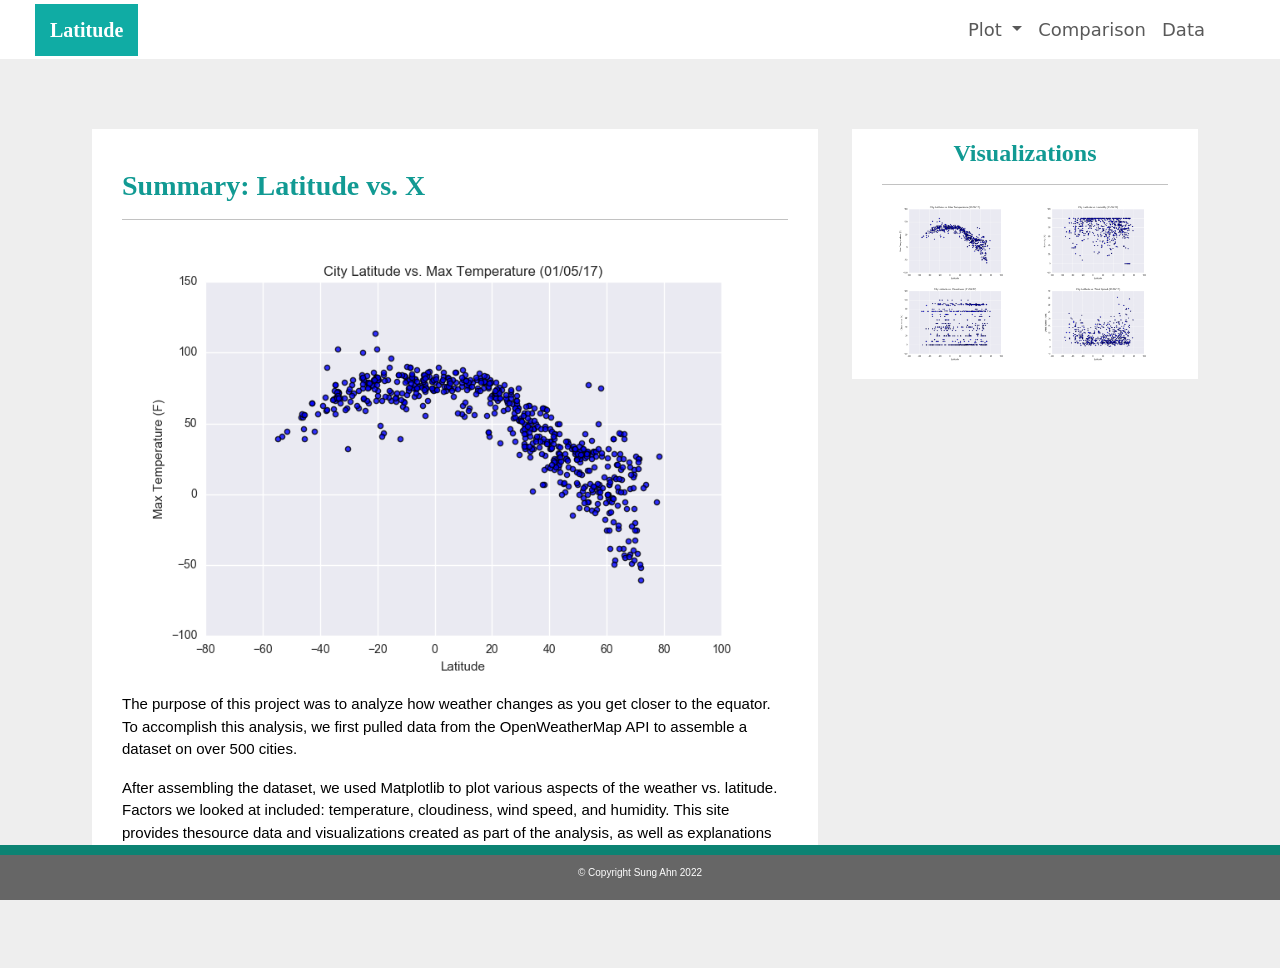
==== visualizations/index.html @ eb05c6db "Uploaded homework files." ====
<!-- https://www.w3schools.com/bootstrap4/bootstrap_navbar.asp# -->
<!doctype html>
<html lang="en">
  <head>
    <meta charset="utf-8">
    <meta name="viewport" content="width=device-width, initial-scale=1">
    <title>Bootstrap Visualization Dashboard</title>

    <!-- reset the style -->
    <link rel="stylesheet" href="reset.css">

    <!-- Bootstrap CSS -->
    <link href="https://cdn.jsdelivr.net/npm/bootstrap@5.2.0/dist/css/bootstrap.min.css" rel="stylesheet" integrity="sha384-gH2yIJqKdNHPEq0n4Mqa/HGKIhSkIHeL5AyhkYV8i59U5AR6csBvApHHNl/vI1Bx" crossorigin="anonymous">
    <script src="https://cdn.jsdelivr.net/npm/bootstrap@5.2.0/dist/js/bootstrap.bundle.min.js" integrity="sha384-A3rJD856KowSb7dwlZdYEkO39Gagi7vIsF0jrRAoQmDKKtQBHUuLZ9AsSv4jD4Xa" crossorigin="anonymous"></script>

    <!-- drop down doesnt work with the above latest bootcamp link from https://getbootstrap.com/docs/5.2/getting-started/introduction/...
    this link works: https://stackoverflow.com/questions/12458522/bootstrap-dropdown-not-working -->
    <script src="https://code.jquery.com/jquery-3.5.1.slim.min.js" integrity="sha384-DfXdz2htPH0lsSSs5nCTpuj/zy4C+OGpamoFVy38MVBnE+IbbVYUew+OrCXaRkfj" crossorigin="anonymous"></script>
    <script src="https://cdn.jsdelivr.net/npm/bootstrap@4.5.3/dist/js/bootstrap.bundle.min.js" integrity="sha384-ho+j7jyWK8fNQe+A12Hb8AhRq26LrZ/JpcUGGOn+Y7RsweNrtN/tE3MoK7ZeZDyx" crossorigin="anonymous"></script>

    <!-- Set the style with style.css -->
    <link rel="stylesheet" type="text/css" href="style.css">
  </head>

<body>

  

  <!-- helpful link below -->
 <!-- https://getbootstrap.com/docs/4.0/components/navbar/        -->
          <!-- add drop down  -->

  <!-- Latitude Navigation Bar -->
  
  <div class="navigation">
      <nav class="navbar navbar-expand-lg navbar-light">
        <div class="col-sm-12 col-md-2">
          <a class="navbar-brand" style="background-color:rgb(16, 172, 164);" href="index.html">Latitude</a>
          <button class="navbar-toggler border border-black " type="button" data-toggle="collapse" data-target="#navbarSupportedContent"
          aria-controls="navbarSupportedContent" aria-expanded="true" aria-label="Toggle navigation">
          <span class="navbar-toggler-icon"></span>
          </button>
        </div>
        

<!-- Plot, Comparison, Data Navigation Bar -->        
        <div class="col-sm-12 col-md-7"></div>
          <!-- add drop down  -->
          <!-- this is for small screen adjustment -->
          <div class="col-sm-12 col-md-2">
          <div class="collapse navbar-collapse" id="navbarSupportedContent">
            <ul class="navbar-nav mr-auto">
              <li class="nav-item dropdown">
                <a class="nav-link dropdown-toggle" id="navbarDropdown" role="button" data-toggle="dropdown" aria-haspopup="true" aria-expanded="false">
                  Plot
                </a>
                <div class="dropdown-menu" aria-labelledby="navbarDropdown">
                  <a class="dropdown-item" href="temp.html">Max Temperature</a>
                  <a class="dropdown-item" href="humidity.html">Humidity</a>
                  <a class="dropdown-item" href="cloudiness.html">Cloudiness</a>
                  <a class="dropdown-item" href="windspeed.html">Wind Speed</a>
                  
                </div>
              </li>
              <li class="nav-item">
                <a class="nav-link" href="Comparisons.html">Comparison</a>
              </li>
              <li class="nav-item">
                <a class="nav-link" href="data.html">Data</a>
              </li>
                            
            </ul>
          </div>  
          </div>
      </nav>
  </div>

  <!-- Navigation end -->

      <!-- content -->
      <div class="container">
        <div class="row">
          <div class="col-sm-12 col-md-8">
              <div class=box>
                <h3>Summary: Latitude vs. X</h3>
                <hr>
                <div class="col-12">
                <img class="img float-left" src="../Resources/assets/images/Fig1.png" alt="Latitude vs X">
                </div>
                <p>The purpose of this project was to analyze how weather changes as you get closer to the equator. 
                To accomplish this analysis, we first pulled data from the OpenWeatherMap API to assemble a dataset on over 500 cities.
                </p>
                
                <p>After assembling the dataset,  we used Matplotlib  to plot various aspects of the weather vs. latitude. 
                Factors we looked  at included:  temperature, cloudiness, wind speed, and humidity. 
                This site provides thesource data and visualizations created as part of the analysis, as well as explanations and descriptions
                of any trends and correlations witnessed. </p>
              </div>
          </div>
        <div class="col-sm-12 col-md-4">
             
          
          <!-- Start of Visualizations imageNav Area -->
          <div class=box>
          <section id="imageNav-area">
            <div class="imageNav-content">
              <h4 class="imageNav-header">Visualizations</h4>
              <hr>
              <div class="container">
                       <div class="row">
                        <div class="col-6">
                    <a href="temp.html">
                            <img src="..\Resources\assets\images/Fig1.png" alt="Latitude vs. Max Temperature",  class="imageNav-photo">
                            </a>
                        </div>
                        <div class="col-6">
                    <a href="humidity.html">
                            <img src="..\Resources/assets/images/Fig2.png" alt="Latitude vs. Humidity",  class="imageNav-photo">
                          </a>
                </div>
                        <div class="col-6">
                    <a href="cloudiness.html">
                            <img src="..\Resources/assets/images/Fig3.png" alt="Latitude vs. Cloudiness",  class="imageNav-photo">
                            </a>
                        </div>
                        <div class="col-6">
                    <a href="windspeed.html">
                            <img src="..\Resources/assets/images/Fig4.png" alt="Latitude vs. Wind Speed",  class="imageNav-photo">
                            </a>
                        </div>
                </div>
                    </div>
              </div>
            </div>
          </div>
       <!-- containter end -->
  <!-- footer -->
    <footer>
    <div class="footer">&copy; Copyright Sung Ahn 2022

    </div>
  </footer>
  <!-- footer end -->
</body>

</html>
---- visualizations/style.css ----
/* Giving the body the specified background color, adding font sizes for the h1 and h3 elements we'll be using */ 

body{
    background-color: #eeeeee;
    color: rgb(14, 13, 13);
}

/* Navbar */

.navbar{
    max-height: 100px;
    background-color: #c3c5c4;
}

h4{
    color: #119a93;
    font-weight: bold;
    font-family: 'Tahoma', Times;
    font-size: 5;
}
h3 {
    color: #119a93;
    font-weight: bold;
    font-family: 'Tahoma', Times;
    padding-top: 30px;
}
.navigation .navbar-brand{

    color: white;
    margin-left: 35px;
    padding: 15px;
    font-weight: bold;
    background-color: white;
    font-family: 'Tahoma', Times;
}

.navbar{
    background-color: white;
    font-size: 18px;
}
a{

    color: #708496;

    font-size: 15px;

}


/* Images */

img{

    width:100% ;

    height:100%;

}

/* header for comparison page */
.imageNav-header {
    color: #119a93;
    font-weight: bold;
    font-size: 10;
    text-align: center;
    
}
/* Paragraph*/

p{
color: black;
font-family: calibri, Helvetica, sans-serif;
font-size: 15px;
}

/* Box Class */

.box {
    margin-top: 70px;
    margin-bottom: 70px;
    margin-left: 10px;
    padding: 10px 30px 15px;
    color:rgb(12, 12, 12);
    background-color: white;
}
  .box1 {
    margin-top: 70px;
    margin-bottom: 70px;
    margin-left: 10px;
    padding: 10px 30px 15px;
    color: black;
    background-color: white;
    
  }
/* Table */

.table{
    font-size: 5px;
    margin-left: 30px;
    margin-right: 0px;
  
}

/* Footer */

footer{
background-color: #666666;
border-top-style: solid;
border-top-width: 10px;
border-top-color: rgb(12, 131, 115);
color: white;
min-height: 55px;
font-family: Arial, Tahoma;
font-size: 10px;
text-align: center;
position: fixed;
left: 0;
bottom: 0;
width: 100%;
padding-top: 10px;

}

/* Media Queries */

@media(max-width: 800px){

.navbar-expand-lg{

background-color: white;
}
/* Media query for body */
@media only screen and (max-width: 700px) {
    /* Set background color to white on small screens */
    body {
      /* Visual */
      background-color: #fff;
    }
  }
  
.navbar{
    max-height: none;
    padding: inherit;
}

.navbar div{
    margin: inherit;
    background-color: white; 
}

.navbar-brand{
    padding: 15px;
}

 

button{

    margin-right: 10px;
    
}

button:focus {

    outline: 5px dotted;

    outline: 10px auto -webkit-focusring-color;

    }

}
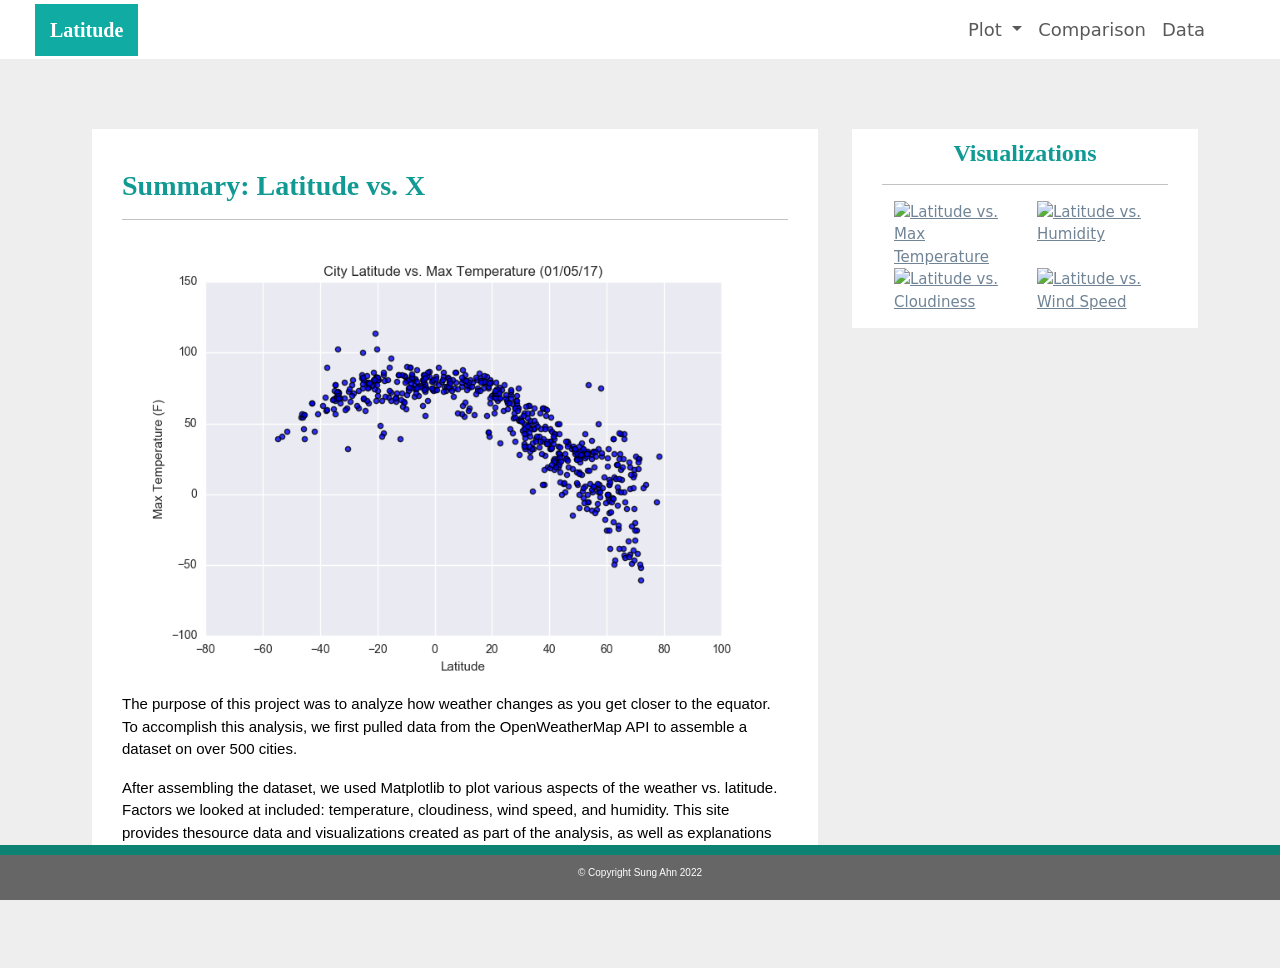
==== commit c0a83482: "edited the file path." ====
--- a/visualizations/index.html
+++ b/visualizations/index.html
@@ -110,22 +110,22 @@
                        <div class="row">
                         <div class="col-6">
                     <a href="temp.html">
-                            <img src="..\Resources\assets\images/Fig1.png" alt="Latitude vs. Max Temperature",  class="imageNav-photo">
+                            <img src="assets/images/Fig1.png" alt="Latitude vs. Max Temperature",  class="imageNav-photo">
                             </a>
                         </div>
                         <div class="col-6">
                     <a href="humidity.html">
-                            <img src="..\Resources/assets/images/Fig2.png" alt="Latitude vs. Humidity",  class="imageNav-photo">
+                            <img src="assets/images/Fig2.png" alt="Latitude vs. Humidity",  class="imageNav-photo">
                           </a>
                 </div>
                         <div class="col-6">
                     <a href="cloudiness.html">
-                            <img src="..\Resources/assets/images/Fig3.png" alt="Latitude vs. Cloudiness",  class="imageNav-photo">
+                            <img src="assets/images/Fig3.png" alt="Latitude vs. Cloudiness",  class="imageNav-photo">
                             </a>
                         </div>
                         <div class="col-6">
                     <a href="windspeed.html">
-                            <img src="..\Resources/assets/images/Fig4.png" alt="Latitude vs. Wind Speed",  class="imageNav-photo">
+                            <img src="assets/images/Fig4.png" alt="Latitude vs. Wind Speed",  class="imageNav-photo">
                             </a>
                         </div>
                 </div>
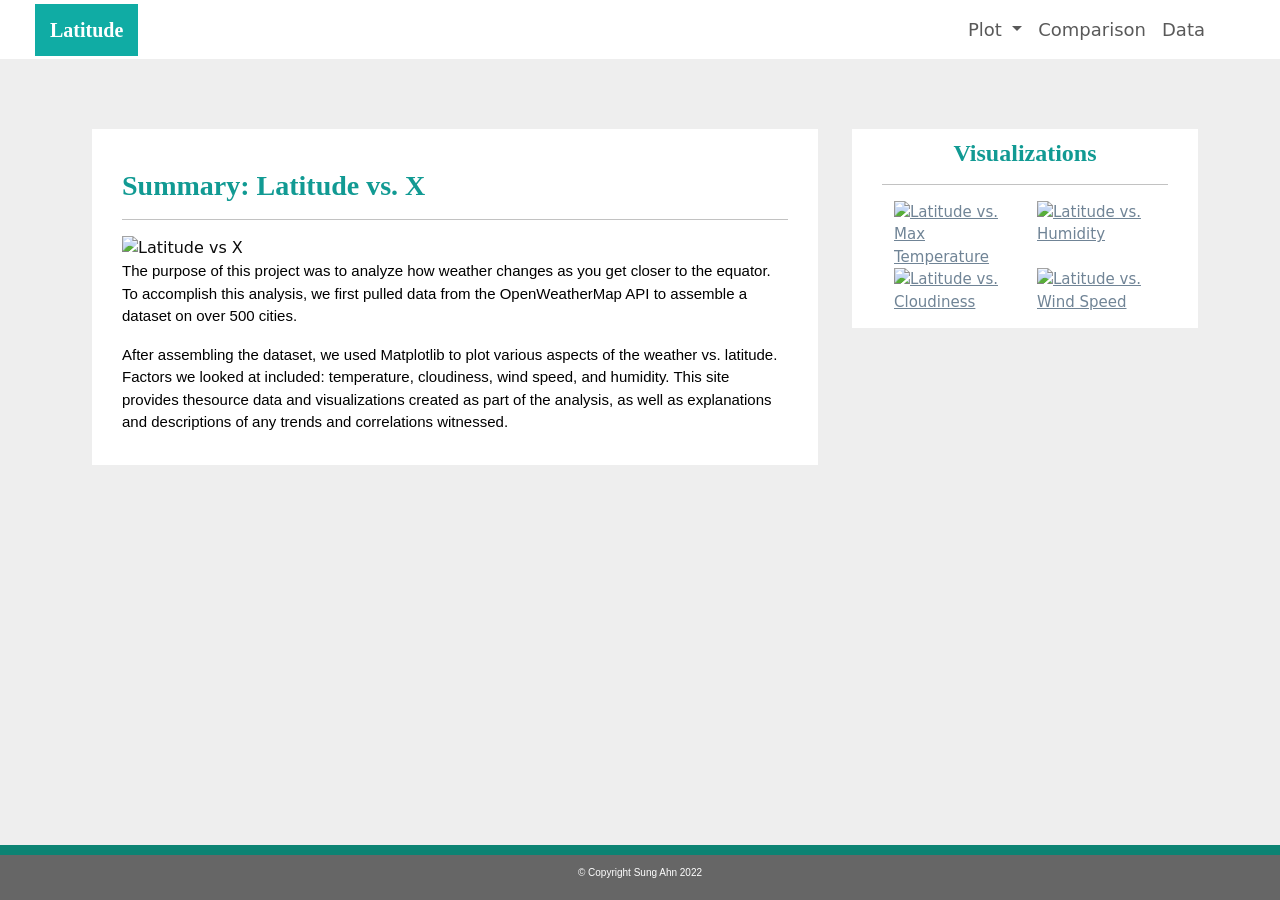
==== commit b65582eb: "updated file path again." ====
--- a/visualizations/index.html
+++ b/visualizations/index.html
@@ -85,7 +85,7 @@
                 <h3>Summary: Latitude vs. X</h3>
                 <hr>
                 <div class="col-12">
-                <img class="img float-left" src="../Resources/assets/images/Fig1.png" alt="Latitude vs X">
+                <img class="img float-left" src="./assets/images/Fig1.png" alt="Latitude vs X">
                 </div>
                 <p>The purpose of this project was to analyze how weather changes as you get closer to the equator. 
                 To accomplish this analysis, we first pulled data from the OpenWeatherMap API to assemble a dataset on over 500 cities.
@@ -110,22 +110,22 @@
                        <div class="row">
                         <div class="col-6">
                     <a href="temp.html">
-                            <img src="assets/images/Fig1.png" alt="Latitude vs. Max Temperature",  class="imageNav-photo">
+                            <img src="./assets/images/Fig1.png" alt="Latitude vs. Max Temperature",  class="imageNav-photo">
                             </a>
                         </div>
                         <div class="col-6">
                     <a href="humidity.html">
-                            <img src="assets/images/Fig2.png" alt="Latitude vs. Humidity",  class="imageNav-photo">
+                            <img src="./assets/images/Fig2.png" alt="Latitude vs. Humidity",  class="imageNav-photo">
                           </a>
                 </div>
                         <div class="col-6">
                     <a href="cloudiness.html">
-                            <img src="assets/images/Fig3.png" alt="Latitude vs. Cloudiness",  class="imageNav-photo">
+                            <img src="./assets/images/Fig3.png" alt="Latitude vs. Cloudiness",  class="imageNav-photo">
                             </a>
                         </div>
                         <div class="col-6">
                     <a href="windspeed.html">
-                            <img src="assets/images/Fig4.png" alt="Latitude vs. Wind Speed",  class="imageNav-photo">
+                            <img src="./assets/images/Fig4.png" alt="Latitude vs. Wind Speed",  class="imageNav-photo">
                             </a>
                         </div>
                 </div>
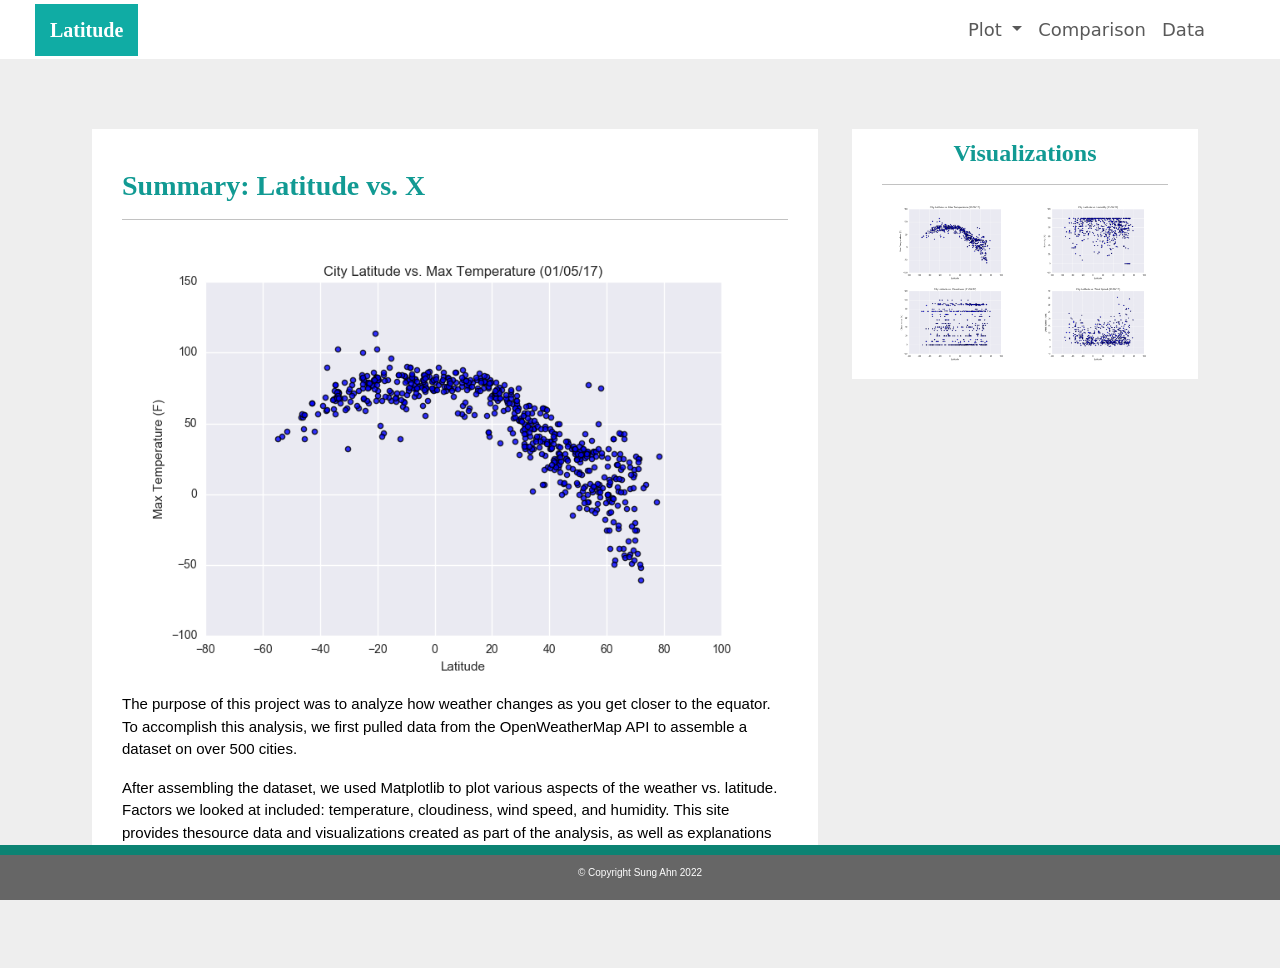
==== commit da7a6959: "updated filepath.." ====
--- a/visualizations/index.html
+++ b/visualizations/index.html
@@ -85,7 +85,7 @@
                 <h3>Summary: Latitude vs. X</h3>
                 <hr>
                 <div class="col-12">
-                <img class="img float-left" src="./assets/images/Fig1.png" alt="Latitude vs X">
+                <img class="img float-left" src="../Resources/assets/images/Fig1.png" alt="Latitude vs X">
                 </div>
                 <p>The purpose of this project was to analyze how weather changes as you get closer to the equator. 
                 To accomplish this analysis, we first pulled data from the OpenWeatherMap API to assemble a dataset on over 500 cities.
@@ -110,22 +110,22 @@
                        <div class="row">
                         <div class="col-6">
                     <a href="temp.html">
-                            <img src="./assets/images/Fig1.png" alt="Latitude vs. Max Temperature",  class="imageNav-photo">
+                            <img src="../Resources/assets/images/Fig1.png" alt="Latitude vs. Max Temperature",  class="imageNav-photo">
                             </a>
                         </div>
                         <div class="col-6">
                     <a href="humidity.html">
-                            <img src="./assets/images/Fig2.png" alt="Latitude vs. Humidity",  class="imageNav-photo">
+                            <img src="../Resources/assets/images/Fig2.png" alt="Latitude vs. Humidity",  class="imageNav-photo">
                           </a>
                 </div>
                         <div class="col-6">
                     <a href="cloudiness.html">
-                            <img src="./assets/images/Fig3.png" alt="Latitude vs. Cloudiness",  class="imageNav-photo">
+                            <img src="../Resources/assets/images/Fig3.png" alt="Latitude vs. Cloudiness",  class="imageNav-photo">
                             </a>
                         </div>
                         <div class="col-6">
                     <a href="windspeed.html">
-                            <img src="./assets/images/Fig4.png" alt="Latitude vs. Wind Speed",  class="imageNav-photo">
+                            <img src="../Resources/assets/images/Fig4.png" alt="Latitude vs. Wind Speed",  class="imageNav-photo">
                             </a>
                         </div>
                 </div>
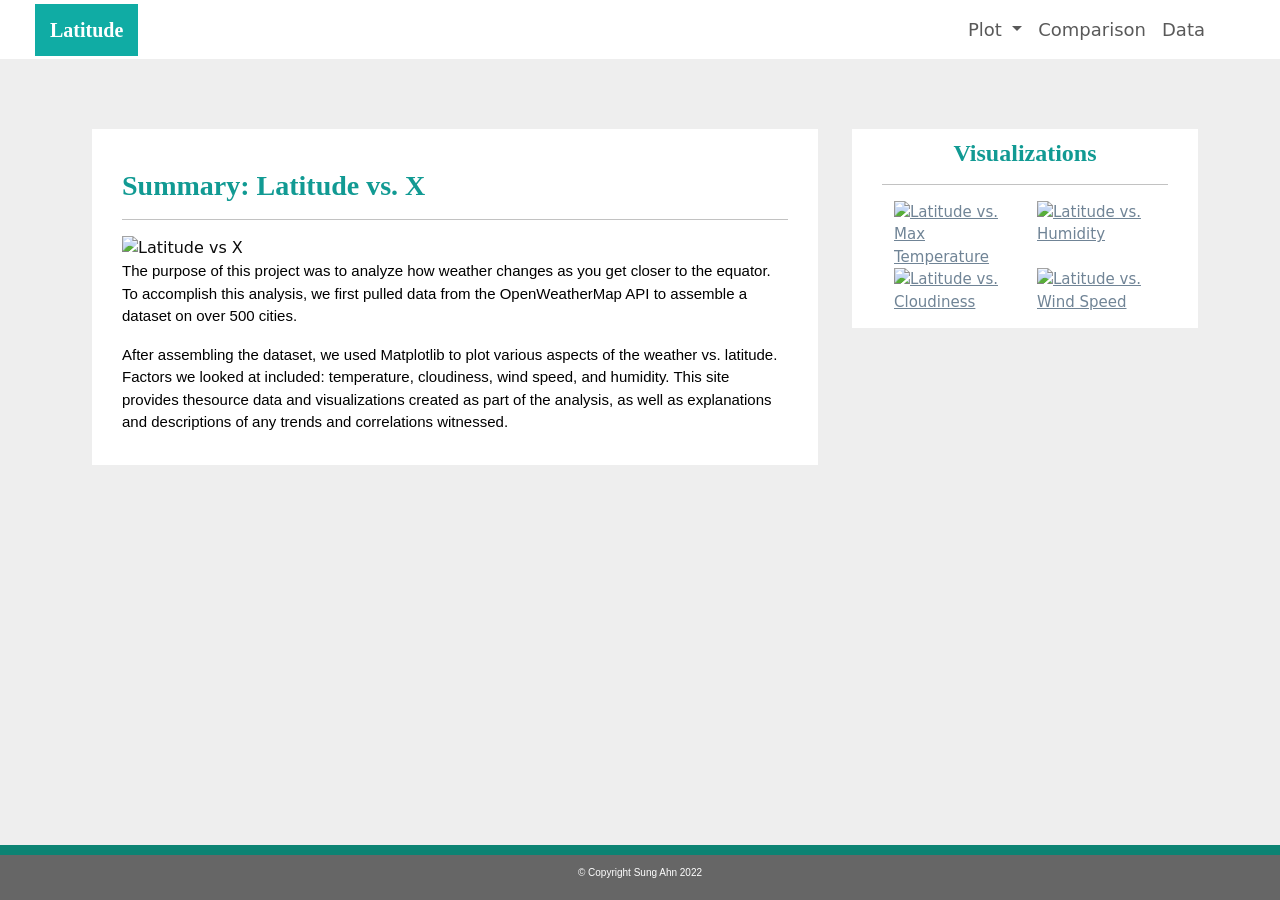
==== commit 507ae848: "updated filepath again to no slash Resources." ====
--- a/visualizations/index.html
+++ b/visualizations/index.html
@@ -85,7 +85,7 @@
                 <h3>Summary: Latitude vs. X</h3>
                 <hr>
                 <div class="col-12">
-                <img class="img float-left" src="../Resources/assets/images/Fig1.png" alt="Latitude vs X">
+                <img class="img float-left" src="Resources/assets/images/Fig1.png" alt="Latitude vs X">
                 </div>
                 <p>The purpose of this project was to analyze how weather changes as you get closer to the equator. 
                 To accomplish this analysis, we first pulled data from the OpenWeatherMap API to assemble a dataset on over 500 cities.
@@ -110,22 +110,22 @@
                        <div class="row">
                         <div class="col-6">
                     <a href="temp.html">
-                            <img src="../Resources/assets/images/Fig1.png" alt="Latitude vs. Max Temperature",  class="imageNav-photo">
+                            <img src="Resources/assets/images/Fig1.png" alt="Latitude vs. Max Temperature",  class="imageNav-photo">
                             </a>
                         </div>
                         <div class="col-6">
                     <a href="humidity.html">
-                            <img src="../Resources/assets/images/Fig2.png" alt="Latitude vs. Humidity",  class="imageNav-photo">
+                            <img src="Resources/assets/images/Fig2.png" alt="Latitude vs. Humidity",  class="imageNav-photo">
                           </a>
                 </div>
                         <div class="col-6">
                     <a href="cloudiness.html">
-                            <img src="../Resources/assets/images/Fig3.png" alt="Latitude vs. Cloudiness",  class="imageNav-photo">
+                            <img src="Resources/assets/images/Fig3.png" alt="Latitude vs. Cloudiness",  class="imageNav-photo">
                             </a>
                         </div>
                         <div class="col-6">
                     <a href="windspeed.html">
-                            <img src="../Resources/assets/images/Fig4.png" alt="Latitude vs. Wind Speed",  class="imageNav-photo">
+                            <img src="Resources/assets/images/Fig4.png" alt="Latitude vs. Wind Speed",  class="imageNav-photo">
                             </a>
                         </div>
                 </div>
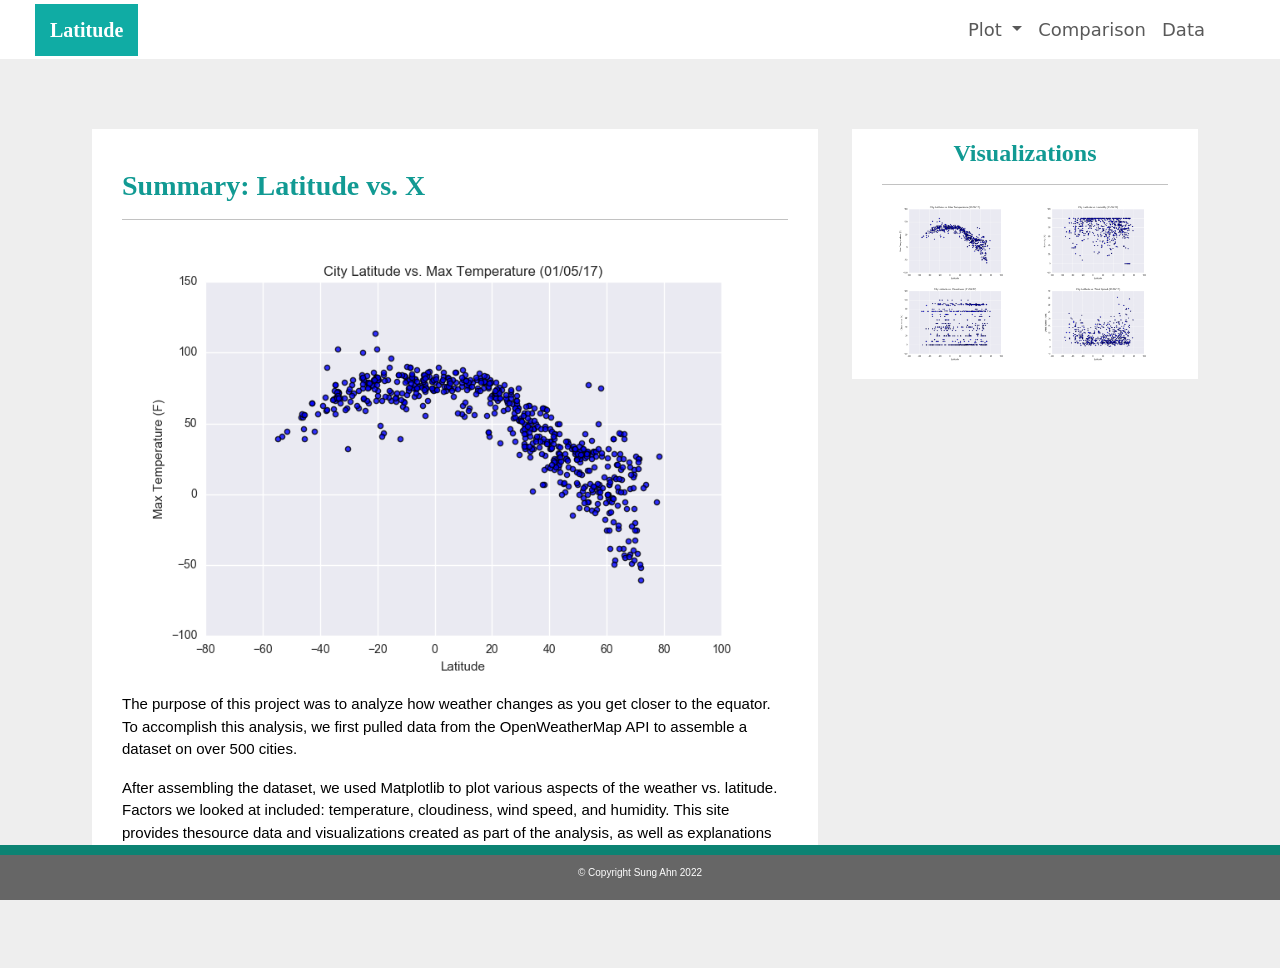
==== commit 5f35d4f0: "updated filepath ." ====
--- a/visualizations/index.html
+++ b/visualizations/index.html
@@ -85,7 +85,7 @@
                 <h3>Summary: Latitude vs. X</h3>
                 <hr>
                 <div class="col-12">
-                <img class="img float-left" src="Resources/assets/images/Fig1.png" alt="Latitude vs X">
+                <img class="img float-left" src="/Resources/assets/images/Fig1.png" alt="Latitude vs X">
                 </div>
                 <p>The purpose of this project was to analyze how weather changes as you get closer to the equator. 
                 To accomplish this analysis, we first pulled data from the OpenWeatherMap API to assemble a dataset on over 500 cities.
@@ -110,22 +110,22 @@
                        <div class="row">
                         <div class="col-6">
                     <a href="temp.html">
-                            <img src="Resources/assets/images/Fig1.png" alt="Latitude vs. Max Temperature",  class="imageNav-photo">
+                            <img src="/Resources/assets/images/Fig1.png" alt="Latitude vs. Max Temperature",  class="imageNav-photo">
                             </a>
                         </div>
                         <div class="col-6">
                     <a href="humidity.html">
-                            <img src="Resources/assets/images/Fig2.png" alt="Latitude vs. Humidity",  class="imageNav-photo">
+                            <img src="/Resources/assets/images/Fig2.png" alt="Latitude vs. Humidity",  class="imageNav-photo">
                           </a>
                 </div>
                         <div class="col-6">
                     <a href="cloudiness.html">
-                            <img src="Resources/assets/images/Fig3.png" alt="Latitude vs. Cloudiness",  class="imageNav-photo">
+                            <img src="/Resources/assets/images/Fig3.png" alt="Latitude vs. Cloudiness",  class="imageNav-photo">
                             </a>
                         </div>
                         <div class="col-6">
                     <a href="windspeed.html">
-                            <img src="Resources/assets/images/Fig4.png" alt="Latitude vs. Wind Speed",  class="imageNav-photo">
+                            <img src="/Resources/assets/images/Fig4.png" alt="Latitude vs. Wind Speed",  class="imageNav-photo">
                             </a>
                         </div>
                 </div>
